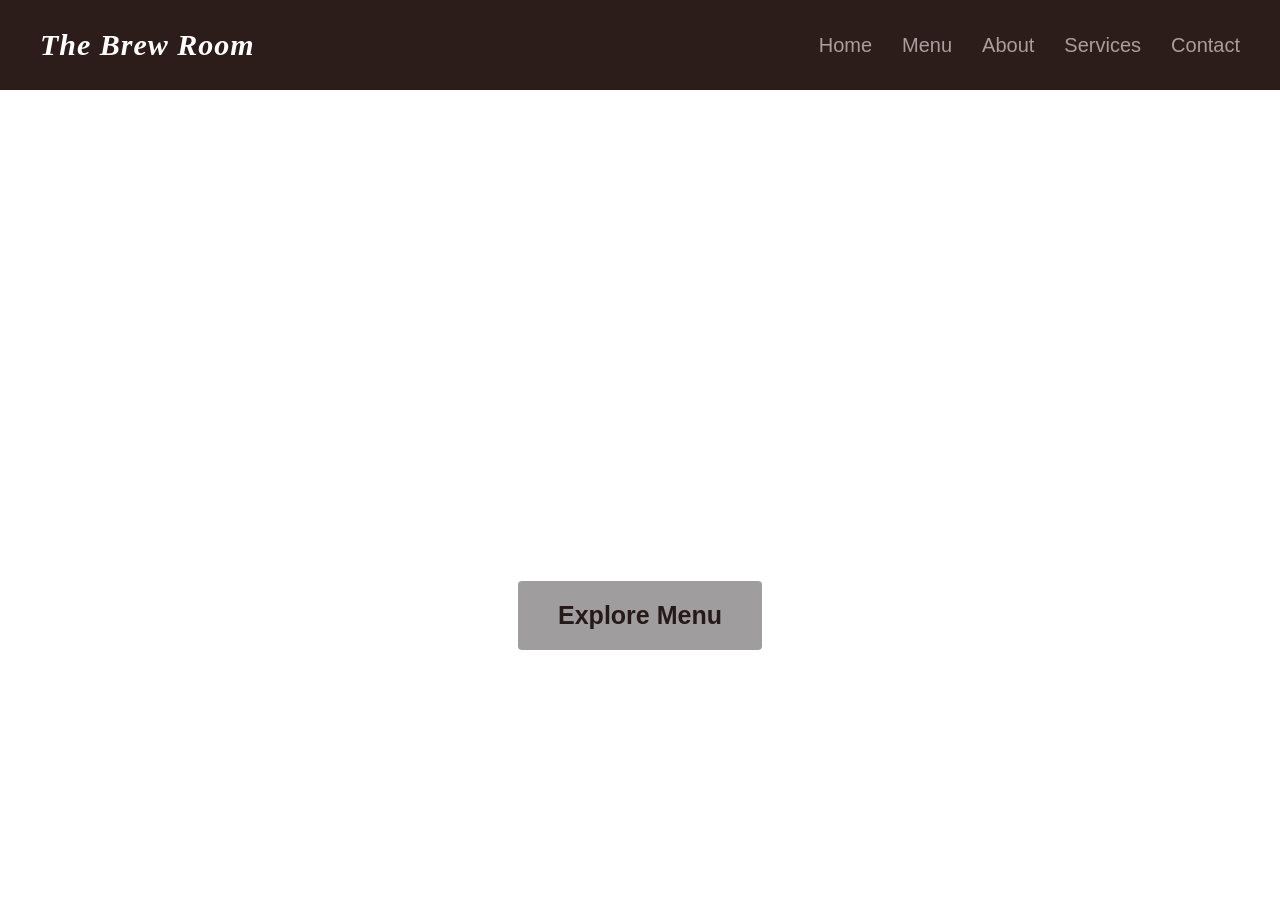
==== index.html @ 06ada2c7 "designed home page" ====
<!DOCTYPE html>
<html lang="en">
<head>
    <meta charset="UTF-8">
    <meta name="viewport" content="width=device-width, initial-scale=1.0">
    <link rel="stylesheet" href="style.css">
    <title>The Brew Room</title>
</head>
<body>
    <header class="navbar">
        <div class="brandname">
            <div class="logo">The Brew Room</div>
        </div>
        <nav class="menu">
            <a href="#" class="link">Home</a>
            <a href="menu.html" class="link">Menu</a>
            <a href="about.html" class="link">About</a>
            <a href="services.html" class="link">Services</a>
            <a href="contact.html" class="link">Contact</a>
            
        </nav>
    </header>

    <section class="main">
            <div class="content">
                <h1 class="content-title">Brewed to Perfection, Crafted for You</h1>
                <p class="content-subtitle">Experience the finest artisanal coffee made from ethically sourced beans.</p>
                <br>
                <button class="button-exp"><a href="menu.html" style="text-decoration: none; color: rgb(37, 25, 25);">Explore Menu </a></button>
            </div>
        </section>
</body>
</html>
---- style.css ----
*{
    margin: 0;
    padding: 0;
    box-sizing: border-box;
}
body {
    font-family: 'Segoe UI', Tahoma, Geneva, Verdana, sans-serif;
    background-color: white;
    color: rgb(51, 34, 17);
    line-height: 1.6;
}
.navbar{
    height: 10vh;
    width: 100vw;
    background-color: rgb(45, 29, 26); 
    display: flex;
    justify-content: space-between;
    align-items: center;
    padding: 40px;
    position: fixed;
    top: 0;
    left: 0;
}
.logo{
    color: white;
    font-size: 30px;
    font-weight: bold;
    letter-spacing: 1px;
    font-style: italic;
    font-family:Georgia, 'Times New Roman', Times, serif;
}
.menu{
    display: flex;
    gap: 30px;
}
.link{
    text-decoration: none;
    font-size: 20px;
    font-weight: 500;
    color: rgb(171, 157, 157);
}
.link:hover{
    color: white;
}
.main{
    color: white;
    background-image: url(https://images.unsplash.com/photo-1642227218426-3786b108ed00?q=80&w=1170&auto=format&fit=crop&ixlib=rb-4.1.0&ixid=M3wxMjA3fDB8MHxwaG90by1wYWdlfHx8fGVufDB8fHx8fA%3D%3D);
    background-size: cover;
    height: 100vh;
    width: 100%;
    display: flex;
    justify-content: center;
    align-items: center;
    text-align: center;
}
.content {
    max-width: 800px;
    padding: 0 20px;
}

.content-title {
    color: white;
    font-size: 70px;
    font-weight: 900;
    margin-bottom: 20px;
}

.content-subtitle {
    color: white;
    font-size: 20px;
    margin-bottom: 30px;
}
.button-exp {
    background-color: rgb(159, 157, 157);
    padding: 20px 40px;
    font-size: 25px;
    font-weight: 600;
    border-radius: 4px;
    border: none;
    cursor: pointer;
    transition: 0.5s;
}
.button-exp:hover{
    background-color: white;
    transform: translateY(-3px);
}

.d1{
    display: flex;
    flex-direction: column;
}
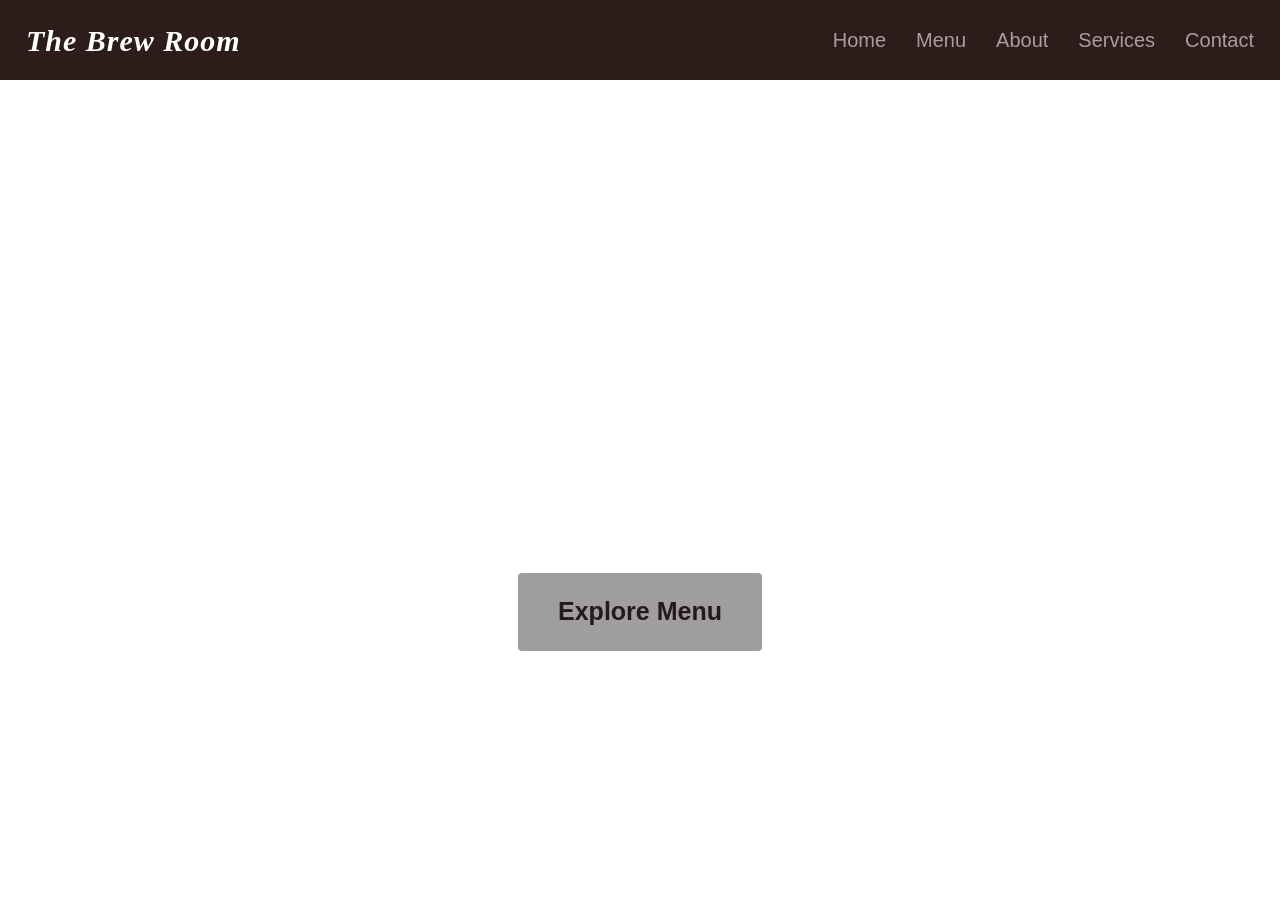
==== commit 8773669b: "designed menu page" ====
--- a/index.html
+++ b/index.html
@@ -4,6 +4,9 @@
     <meta charset="UTF-8">
     <meta name="viewport" content="width=device-width, initial-scale=1.0">
     <link rel="stylesheet" href="style.css">
+    <link rel="stylesheet" href="https://cdn.jsdelivr.net/npm/bootstrap@4.5.3/dist/css/bootstrap.min.css" integrity="sha384-TX8t27EcRE3e/ihU7zmQxVncDAy5uIKz4rEkgIXeMed4M0jlfIDPvg6uqKI2xXr2" crossorigin="anonymous">
+    <script src="https://code.jquery.com/jquery-3.5.1.slim.min.js" integrity="sha384-DfXdz2htPH0lsSSs5nCTpuj/zy4C+OGpamoFVy38MVBnE+IbbVYUew+OrCXaRkfj" crossorigin="anonymous"></script>
+    <script src="https://cdn.jsdelivr.net/npm/bootstrap@4.5.3/dist/js/bootstrap.bundle.min.js" integrity="sha384-ho+j7jyWK8fNQe+A12Hb8AhRq26LrZ/JpcUGGOn+Y7RsweNrtN/tE3MoK7ZeZDyx" crossorigin="anonymous"></script>
     <title>The Brew Room</title>
 </head>
 <body>
--- a/style.css
+++ b/style.css
@@ -4,22 +4,24 @@
     box-sizing: border-box;
 }
 body {
+    height: 100vh;
+    width: 100%;
     font-family: 'Segoe UI', Tahoma, Geneva, Verdana, sans-serif;
-    background-color: white;
+    background-color: #F9F5F0;
     color: rgb(51, 34, 17);
-    line-height: 1.6;
+
 }
 .navbar{
-    height: 10vh;
-    width: 100vw;
+    height: 80px;
+    width: 100%;
     background-color: rgb(45, 29, 26); 
     display: flex;
     justify-content: space-between;
     align-items: center;
-    padding: 40px;
     position: fixed;
     top: 0;
     left: 0;
+    padding: 10px;
 }
 .logo{
     color: white;
@@ -28,10 +30,12 @@
     letter-spacing: 1px;
     font-style: italic;
     font-family:Georgia, 'Times New Roman', Times, serif;
+    padding-left: 10px;
 }
 .menu{
     display: flex;
     gap: 30px;
+    padding: 10px; 
 }
 .link{
     text-decoration: none;
@@ -46,7 +50,7 @@
     color: white;
     background-image: url(https://images.unsplash.com/photo-1642227218426-3786b108ed00?q=80&w=1170&auto=format&fit=crop&ixlib=rb-4.1.0&ixid=M3wxMjA3fDB8MHxwaG90by1wYWdlfHx8fGVufDB8fHx8fA%3D%3D);
     background-size: cover;
-    height: 100vh;
+    height: 88vh;
     width: 100%;
     display: flex;
     justify-content: center;
@@ -89,3 +93,74 @@
     display: flex;
     flex-direction: column;
 }
+.menu-content{
+    width: 100%;
+    margin-top: 80px;
+    display: flex;
+    flex-direction: column;
+    
+}
+.menu-text{
+    padding: 15px;
+}
+.menu_title{
+    font-size: 45px;
+}
+.menu_subtitle{
+    font-size: 20px;
+    font-family:Georgia, 'Times New Roman', Times, serif;
+}
+.coffee-card{
+    display: flex;
+    flex-direction: column;
+    align-items: center;
+
+}
+.card{
+    width: 80%;
+   border: 1px solid rgb(174, 110, 19);
+   border-radius: 10px;
+   display: flex;
+   justify-content: space-between;
+   align-items: center;
+   padding: 10px;
+   margin: 15px;
+   box-shadow: 0 4px 15px rgba(0,0,0,0.05);
+    /* transition: transform 0.3s ease; */
+}
+/* .card:hover{
+    transform: translateY(-5px);
+} */
+
+.card-image{
+    display: flex;
+    align-items: center;
+    padding: 10px;
+    padding-right: 20px;
+}
+.coffee-card-img{
+    border-radius: 20px;
+}
+.card-content{
+    display: flex;
+    flex-direction: column;
+    justify-content: center;
+    padding: 20px;
+}
+.card-title{
+    font-style: italic;
+    font-size: 30px;
+    font-family:Georgia, 'Times New Roman', Times, serif;
+    padding-bottom: 10px;
+}
+.card-button{
+    height: 40px;
+    width: 120px;
+    border: none;
+    border-radius: 10px;
+    padding: 10px;
+    background-color: rgb(62, 33, 33);
+    color: white;
+    font-weight: bold;
+    font-size: 15px;
+}
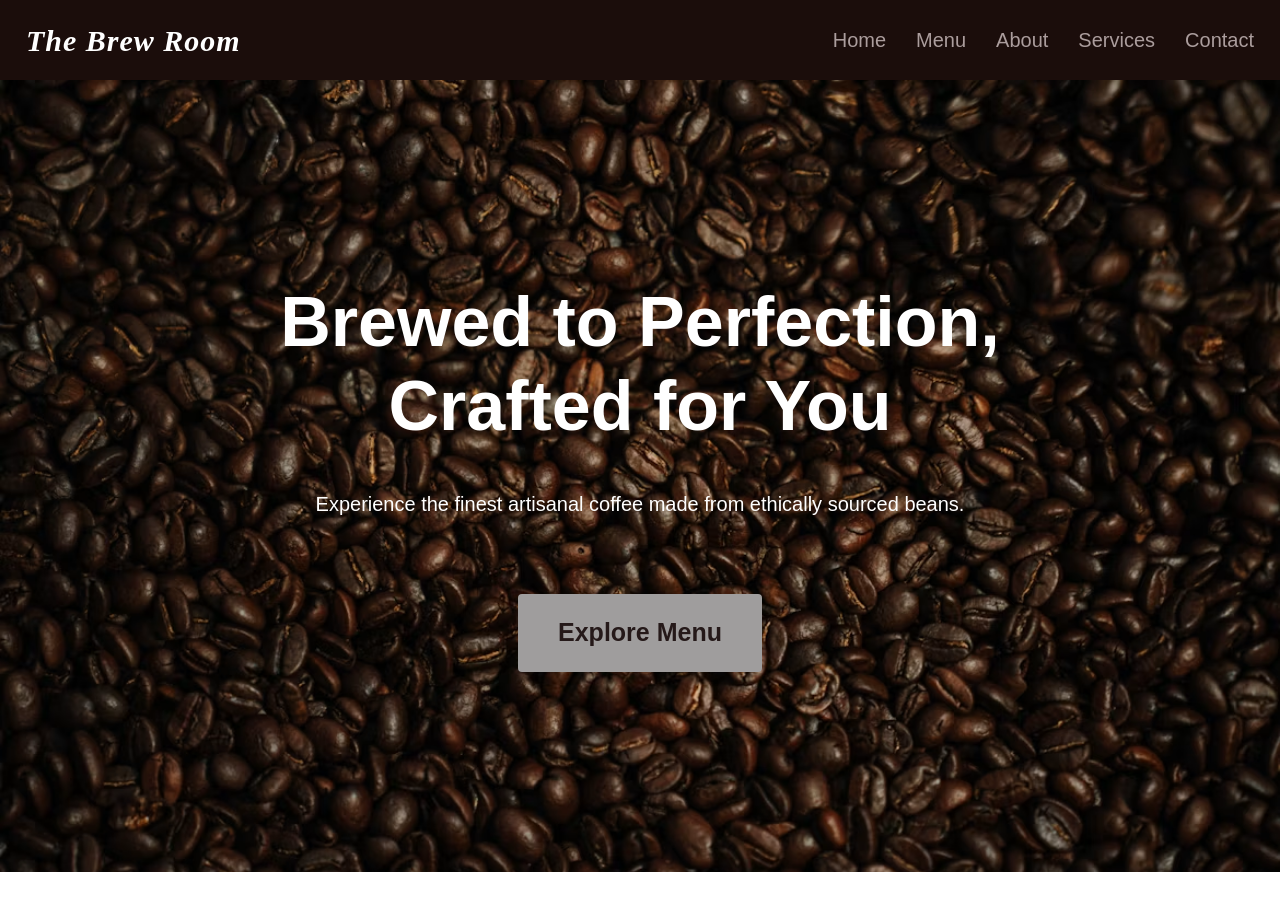
==== commit 75c81e51: "started about page" ====
--- a/index.html
+++ b/index.html
@@ -26,9 +26,9 @@
 
     <section class="main">
             <div class="content">
-                <h1 class="content-title">Brewed to Perfection, Crafted for You</h1>
-                <p class="content-subtitle">Experience the finest artisanal coffee made from ethically sourced beans.</p>
-                <br>
+                <h1 class="content-title">Brewed to Perfection, Crafted for You</h1> <br>
+                <h3 class="content-subtitle">Experience the finest artisanal coffee made from ethically sourced beans.</h3>
+                <br><br>
                 <button class="button-exp"><a href="menu.html" style="text-decoration: none; color: rgb(37, 25, 25);">Explore Menu </a></button>
             </div>
         </section>
--- a/style.css
+++ b/style.css
@@ -14,7 +14,7 @@
 .navbar{
     height: 80px;
     width: 100%;
-    background-color: rgb(45, 29, 26); 
+    background-color: rgb(27, 13, 11); 
     display: flex;
     justify-content: space-between;
     align-items: center;
@@ -48,7 +48,7 @@
 }
 .main{
     color: white;
-    background-image: url(https://images.unsplash.com/photo-1642227218426-3786b108ed00?q=80&w=1170&auto=format&fit=crop&ixlib=rb-4.1.0&ixid=M3wxMjA3fDB8MHxwaG90by1wYWdlfHx8fGVufDB8fHx8fA%3D%3D);
+    background-image: url(assets/home-bg.png);
     background-size: cover;
     height: 88vh;
     width: 100%;
@@ -164,3 +164,62 @@
     font-weight: bold;
     font-size: 15px;
 }
+
+
+/* ------------------------------------------------------------------ */
+
+.about-content{
+    width: 100%;
+    height: 400vh;
+    margin-top: 80px;
+    background-color: #F8F5F2;
+    
+}
+.about_content{
+    height: 80%;
+    width: 80%;
+    padding: 50px;
+}
+.about-head{
+    height: 70vh;
+    width: 100%;
+    background-image: url(assets/bg-abt.png);
+    background-size: cover;
+    display: flex;
+    align-items: flex-start;
+    padding: 20px;
+}
+.about-title {
+    color: white;
+    font-size: 50px;
+    font-weight: 900;
+    margin-bottom: 20px;
+    letter-spacing: 2px;
+}
+.TITLE{
+    color: white;
+    font-size: 60px;
+    font-weight: 900;
+    margin-bottom: 20px;
+}
+
+.about-subtitle {
+    color: white;
+    font-size: 30px;
+    font-weight: 600;
+    margin-bottom: 30px;
+}
+.button-abt {
+    background-color: rgb(159, 157, 157);
+    padding: 15px 30px;
+    font-size: 25px;
+    font-weight: 600;
+    border-radius: 15px;
+    border: none;
+    cursor: pointer;
+    transition: 0.5s;
+}
+.button-abt:hover{
+    background-color: white;
+    transform: translateY(-3px);
+}
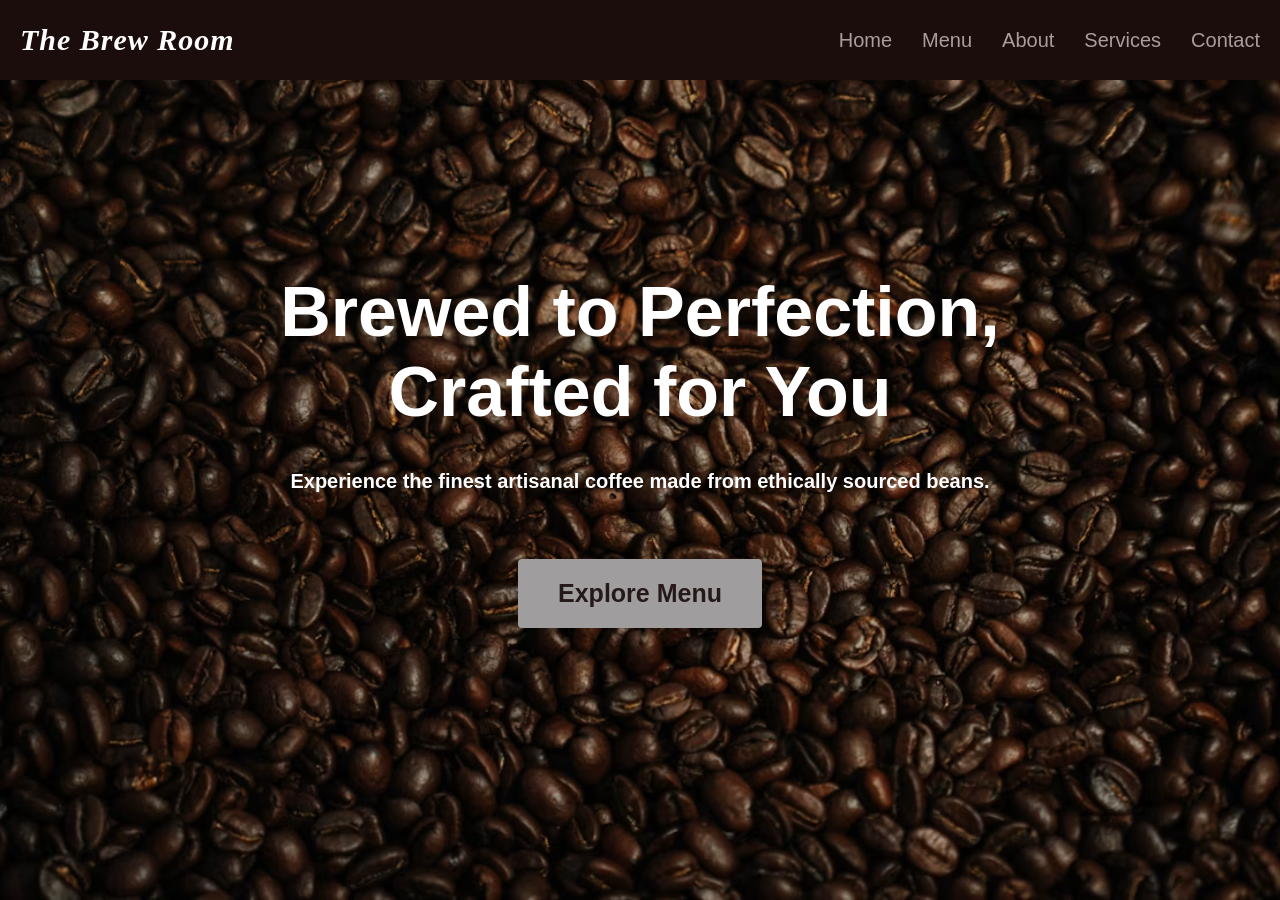
==== commit 5c846122: "added assests" ====
--- a/index.html
+++ b/index.html
@@ -4,9 +4,7 @@
     <meta charset="UTF-8">
     <meta name="viewport" content="width=device-width, initial-scale=1.0">
     <link rel="stylesheet" href="style.css">
-    <link rel="stylesheet" href="https://cdn.jsdelivr.net/npm/bootstrap@4.5.3/dist/css/bootstrap.min.css" integrity="sha384-TX8t27EcRE3e/ihU7zmQxVncDAy5uIKz4rEkgIXeMed4M0jlfIDPvg6uqKI2xXr2" crossorigin="anonymous">
-    <script src="https://code.jquery.com/jquery-3.5.1.slim.min.js" integrity="sha384-DfXdz2htPH0lsSSs5nCTpuj/zy4C+OGpamoFVy38MVBnE+IbbVYUew+OrCXaRkfj" crossorigin="anonymous"></script>
-    <script src="https://cdn.jsdelivr.net/npm/bootstrap@4.5.3/dist/js/bootstrap.bundle.min.js" integrity="sha384-ho+j7jyWK8fNQe+A12Hb8AhRq26LrZ/JpcUGGOn+Y7RsweNrtN/tE3MoK7ZeZDyx" crossorigin="anonymous"></script>
+    
     <title>The Brew Room</title>
 </head>
 <body>
--- a/style.css
+++ b/style.css
@@ -50,7 +50,7 @@
     color: white;
     background-image: url(assets/home-bg.png);
     background-size: cover;
-    height: 88vh;
+    height: 100vh;
     width: 100%;
     display: flex;
     justify-content: center;
